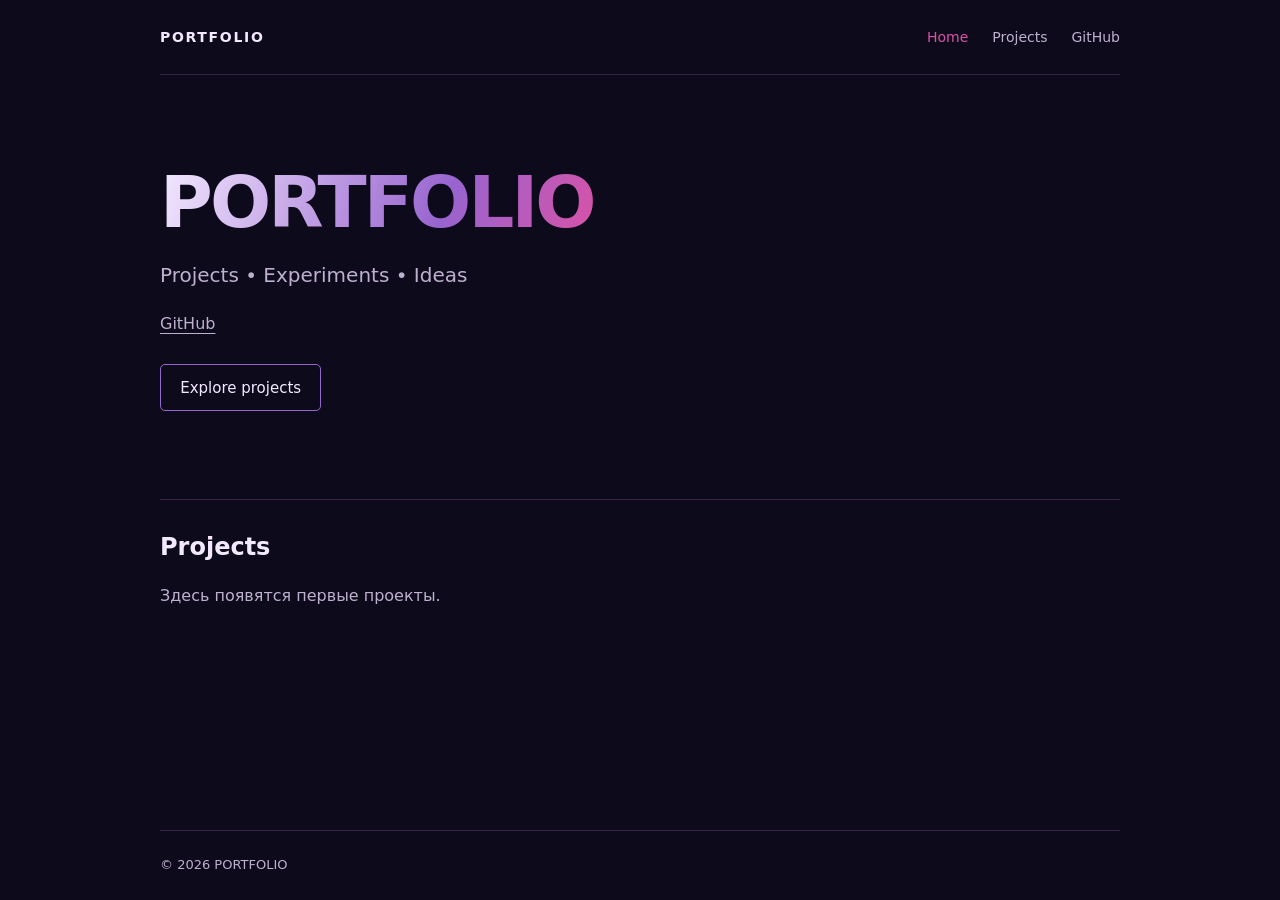
==== index.html @ fa782286 "Add initial portfolio website" ====
<!doctype html>
<html lang="ru">
  <head>
    <meta charset="utf-8">
    <meta name="viewport" content="width=device-width, initial-scale=1">
    <meta name="description" content="Личное портфолио: проекты, эксперименты и идеи.">
    <title>PORTFOLIO</title>
    <link rel="stylesheet" href="styles/main.css">
  </head>
  <body>
    <header class="site-header container">
      <a class="brand" href="index.html">PORTFOLIO</a>
      <nav aria-label="Основная навигация">
        <a href="index.html" aria-current="page">Home</a>
        <a href="projects/index.html">Projects</a>
        <a href="https://github.com/alexon94">GitHub</a>
      </nav>
    </header>

    <main class="container">
      <section class="hero" aria-labelledby="hero-title">
        <h1 id="hero-title">PORTFOLIO</h1>
        <p class="hero-description" lang="en">Projects • Experiments • Ideas</p>
        <a class="github-link" href="https://github.com/alexon94">GitHub</a>
        <a class="button" href="#projects" lang="en">Explore projects</a>
      </section>

      <section class="project-feed" id="projects" aria-labelledby="projects-title">
        <h2 id="projects-title" lang="en">Projects</h2>
        <p class="empty-state">Здесь появятся первые проекты.</p>
      </section>
    </main>

    <footer class="site-footer container">© 2026 PORTFOLIO</footer>
  </body>
</html>
---- styles/main.css ----
:root {
  color-scheme: dark;
  --background: #0d0b1b;
  --surface: #171225;
  --purple: #9864cf;
  --pink: #d852a7;
  --text: #f3e9ff;
  --muted: #beb0cf;
  --divider: #332641;
  font-family: system-ui, -apple-system, BlinkMacSystemFont, "Segoe UI", sans-serif;
  color: var(--text);
  background: var(--background);
}

* {
  box-sizing: border-box;
}

body {
  margin: 0;
  min-height: 100vh;
  display: flex;
  flex-direction: column;
  font-size: 1rem;
  line-height: 1.6;
}

.container {
  width: min(100% - 3rem, 60rem);
  margin-inline: auto;
}

a {
  color: inherit;
  text-decoration: none;
}

a:hover {
  color: var(--pink);
}

a:focus-visible {
  outline: 2px solid var(--pink);
  outline-offset: 5px;
  border-radius: 3px;
}

.site-header {
  display: flex;
  align-items: center;
  justify-content: space-between;
  gap: 1rem;
  padding-block: 1.25rem;
  border-bottom: 1px solid var(--divider);
}

.brand {
  font-size: 0.875rem;
  font-weight: 700;
  letter-spacing: 0.12em;
}

nav {
  display: flex;
  flex-wrap: wrap;
  gap: 1.5rem;
  font-size: 0.875rem;
  color: var(--muted);
}

nav a {
  padding-block: 0.375rem;
}

nav a[aria-current="page"] {
  color: var(--pink);
}

main {
  flex: 1;
}

.hero {
  padding-block: clamp(3rem, 8vw, 5.5rem);
}

h1,
h2,
p {
  margin: 0;
}

h1 {
  font-size: clamp(2.5rem, 8vw, 4.5rem);
  line-height: 1.1;
  letter-spacing: -0.04em;
  font-weight: 700;
}

.hero h1 {
  width: fit-content;
  color: var(--text);
  background: linear-gradient(110deg, var(--text), var(--purple) 65%, var(--pink));
  background-clip: text;
  -webkit-background-clip: text;
  -webkit-text-fill-color: transparent;
}

.hero-description {
  margin-top: 1rem;
  font-size: clamp(1rem, 3vw, 1.25rem);
  color: var(--muted);
}

.github-link {
  display: block;
  width: fit-content;
  margin-top: 1.25rem;
  color: var(--muted);
  text-decoration: underline;
  text-underline-offset: 0.25em;
}

.button {
  display: inline-block;
  margin-top: 1.75rem;
  padding: 0.65rem 1.2rem;
  border: 1px solid var(--purple);
  border-radius: 5px;
  font-size: 0.9375rem;
}

.button:hover {
  color: var(--text);
  background: var(--surface);
}

.project-feed {
  border-top: 1px solid var(--divider);
  padding-block: 2rem 4rem;
  scroll-margin-top: 1.5rem;
}

h2 {
  font-size: 1.5rem;
  font-weight: 600;
  line-height: 1.3;
}

.empty-state {
  margin-top: 1.25rem;
  color: var(--muted);
}

.projects-page {
  padding-block: clamp(3rem, 8vw, 5.5rem);
}

.site-footer {
  padding-block: 1.5rem;
  border-top: 1px solid var(--divider);
  color: var(--muted);
  font-size: 0.8125rem;
}

@media (max-width: 30rem) {
  .site-header {
    flex-direction: column;
    align-items: flex-start;
    gap: 0.5rem;
  }
}
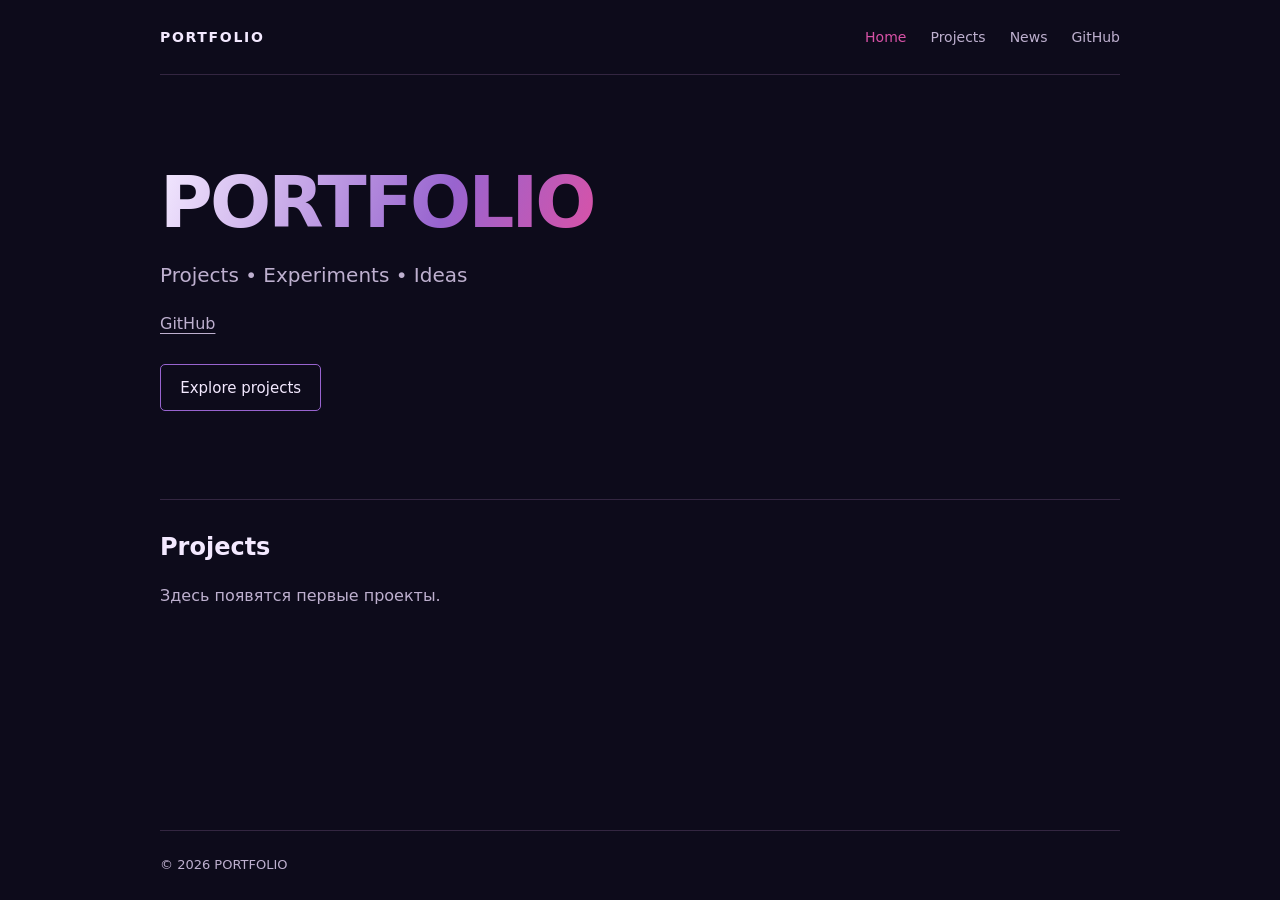
==== commit 314f9a8f: "add news" ====
--- a/index.html
+++ b/index.html
@@ -13,6 +13,7 @@
       <nav aria-label="Основная навигация">
         <a href="index.html" aria-current="page">Home</a>
         <a href="projects/index.html">Projects</a>
+        <a href="news/index.html">News</a>
         <a href="https://github.com/alexon94">GitHub</a>
       </nav>
     </header>
--- a/styles/main.css
+++ b/styles/main.css
@@ -152,7 +152,8 @@
   color: var(--muted);
 }
 
-.projects-page {
+.projects-page,
+.news-page {
   padding-block: clamp(3rem, 8vw, 5.5rem);
 }
 
